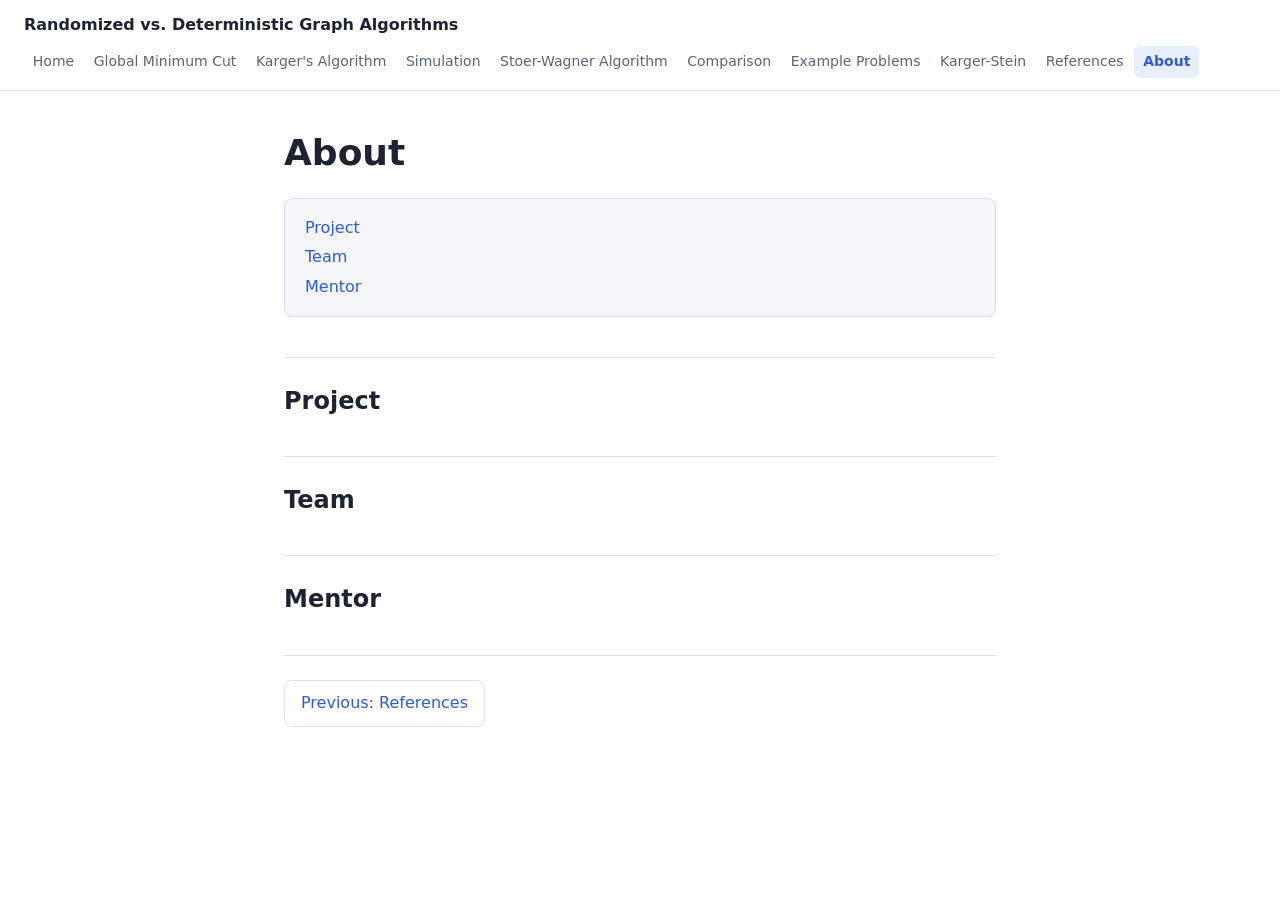
==== Website/about.html @ 0015886c "website structure" ====
<!DOCTYPE html>
<html lang="en">
<head>
  <meta charset="UTF-8">
  <meta name="viewport" content="width=device-width, initial-scale=1.0">
  <title>About | Randomized vs. Deterministic Graph Algorithms</title>
  <link rel="stylesheet" href="styles.css">
</head>
<body>
  <header>
    <a href="index.html">Randomized vs. Deterministic Graph Algorithms</a>
    <nav aria-label="Main">
      <ul>
        <li><a href="index.html">Home</a></li>
        <li><a href="min-cut.html">Global Minimum Cut</a></li>
        <li><a href="karger.html">Karger's Algorithm</a></li>
        <li><a href="simulation.html">Simulation</a></li>
        <li><a href="stoer-wagner.html">Stoer-Wagner Algorithm</a></li>
        <li><a href="comparison.html">Comparison</a></li>
        <li><a href="examples.html">Example Problems</a></li>
        <li><a href="karger-stein.html">Karger-Stein</a></li>
        <li><a href="references.html">References</a></li>
        <li><a href="about.html" aria-current="page">About</a></li>
      </ul>
    </nav>
  </header>
  <main>
    <h1>About</h1>
    <nav aria-label="On this page">
      <ul>
        <li><a href="#project">Project</a></li>
        <li><a href="#team">Team</a></li>
        <li><a href="#mentor">Mentor</a></li>
      </ul>
    </nav>
    <section id="project">
      <h2>Project</h2>
    </section>
    <section id="team">
      <h2>Team</h2>
    </section>
    <section id="mentor">
      <h2>Mentor</h2>
    </section>
  </main>
  <footer>
    <nav aria-label="Pagination">
      <a href="references.html" rel="prev">Previous: References</a>
    </nav>
  </footer>
</body>
</html>
---- Website/styles.css ----
:root {
  --bg: #ffffff;
  --surface: #f5f6f8;
  --text: #1d2330;
  --muted: #5b6475;
  --border: #dde1e8;
  --accent: #2f5bd3;
  --accent-soft: #e8eefc;
}

@media (prefers-color-scheme: dark) {
  :root {
    --bg: #14171d;
    --surface: #1c2029;
    --text: #e6e9ef;
    --muted: #9aa3b2;
    --border: #2c3240;
    --accent: #7c9cf5;
    --accent-soft: #232c45;
  }
}

* {
  box-sizing: border-box;
}

html {
  scroll-behavior: smooth;
}

body {
  margin: 0;
  font-family: system-ui, -apple-system, "Segoe UI", Roboto, sans-serif;
  line-height: 1.6;
  color: var(--text);
  background: var(--bg);
}

a {
  color: var(--accent);
  text-decoration: none;
}

a:hover {
  text-decoration: underline;
}

nav ul {
  list-style: none;
  margin: 0;
  padding: 0;
}

header {
  position: sticky;
  top: 0;
  z-index: 10;
  display: flex;
  flex-wrap: wrap;
  align-items: center;
  justify-content: space-between;
  gap: 0.5rem 1.5rem;
  padding: 0.75rem 1.5rem;
  background: var(--bg);
  border-bottom: 1px solid var(--border);
}

header > a {
  font-weight: 700;
  color: var(--text);
}

header > a:hover {
  text-decoration: none;
}

header nav ul {
  display: flex;
  flex-wrap: wrap;
  gap: 0.125rem;
}

header nav a {
  display: block;
  padding: 0.3rem 0.55rem;
  border-radius: 6px;
  font-size: 0.875rem;
  color: var(--muted);
}

header nav a:hover {
  color: var(--text);
  background: var(--surface);
  text-decoration: none;
}

header nav a[aria-current="page"] {
  color: var(--accent);
  background: var(--accent-soft);
  font-weight: 600;
}

main,
footer {
  max-width: 760px;
  margin: 0 auto;
  padding: 0 1.5rem;
}

main {
  padding-top: 2.5rem;
}

h1 {
  margin: 0 0 1.5rem;
  font-size: 2.25rem;
  line-height: 1.2;
}

h2 {
  margin: 0 0 0.75rem;
  font-size: 1.5rem;
}

h3 {
  margin: 0 0 0.5rem;
  font-size: 1.15rem;
}

main > nav {
  margin-bottom: 2.5rem;
  padding: 1rem 1.25rem;
  background: var(--surface);
  border: 1px solid var(--border);
  border-radius: 8px;
}

main > nav ul {
  display: grid;
  gap: 0.25rem;
}

section {
  scroll-margin-top: 6rem;
}

main > section {
  min-height: 6rem;
  padding: 1.5rem 0;
  border-top: 1px solid var(--border);
}

section section {
  margin-top: 1rem;
  padding-left: 1rem;
  border-left: 3px solid var(--border);
}

footer {
  padding-bottom: 3rem;
}

footer nav {
  display: flex;
  justify-content: space-between;
  gap: 1rem;
  padding-top: 1.5rem;
  border-top: 1px solid var(--border);
}

footer a {
  padding: 0.6rem 1rem;
  border: 1px solid var(--border);
  border-radius: 8px;
}

footer a:hover {
  background: var(--surface);
  text-decoration: none;
}

footer a[rel="next"] {
  margin-left: auto;
  text-align: right;
}

@media (max-width: 720px) {
  header {
    position: static;
    padding: 0.75rem 1rem;
  }

  main,
  footer {
    padding-left: 1rem;
    padding-right: 1rem;
  }

  h1 {
    font-size: 1.75rem;
  }
}
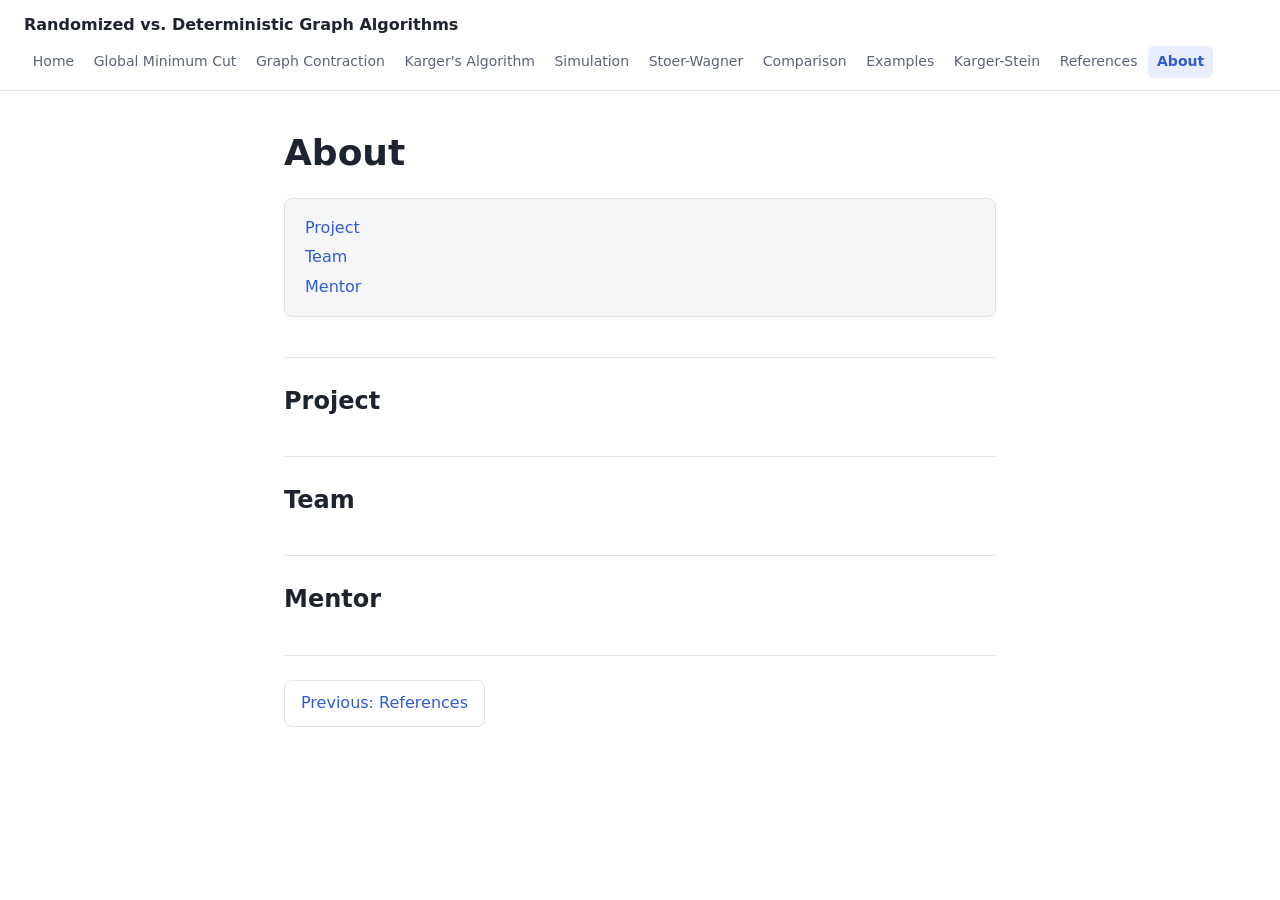
==== commit 9db87cee: "formatting" ====
--- a/Website/about.html
+++ b/Website/about.html
@@ -13,11 +13,12 @@
       <ul>
         <li><a href="index.html">Home</a></li>
         <li><a href="min-cut.html">Global Minimum Cut</a></li>
+        <li><a href="contraction.html">Graph Contraction</a></li>
         <li><a href="karger.html">Karger's Algorithm</a></li>
         <li><a href="simulation.html">Simulation</a></li>
-        <li><a href="stoer-wagner.html">Stoer-Wagner Algorithm</a></li>
+        <li><a href="stoer-wagner.html">Stoer-Wagner</a></li>
         <li><a href="comparison.html">Comparison</a></li>
-        <li><a href="examples.html">Example Problems</a></li>
+        <li><a href="examples.html">Examples</a></li>
         <li><a href="karger-stein.html">Karger-Stein</a></li>
         <li><a href="references.html">References</a></li>
         <li><a href="about.html" aria-current="page">About</a></li>
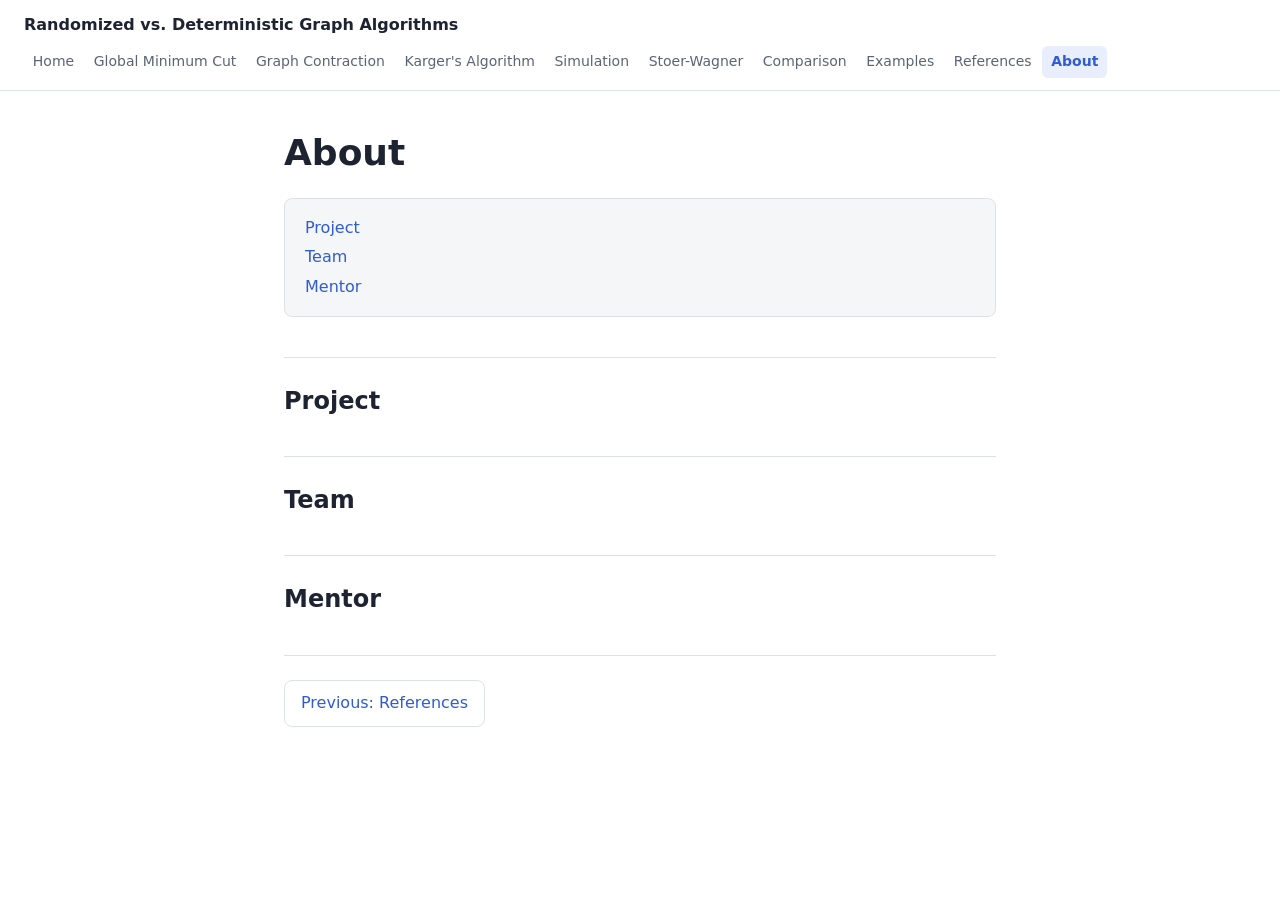
==== commit 579ec93f: "Removed Karger-Stein page, revised some wordings" ====
--- a/Website/about.html
+++ b/Website/about.html
@@ -19,7 +19,6 @@
         <li><a href="stoer-wagner.html">Stoer-Wagner</a></li>
         <li><a href="comparison.html">Comparison</a></li>
         <li><a href="examples.html">Examples</a></li>
-        <li><a href="karger-stein.html">Karger-Stein</a></li>
         <li><a href="references.html">References</a></li>
         <li><a href="about.html" aria-current="page">About</a></li>
       </ul>
--- a/Website/styles.css
+++ b/Website/styles.css
@@ -200,3 +200,255 @@
     font-size: 1.75rem;
   }
 }
+
+:root {
+  --ga-cut: #b45309;
+  --ga-ok: #15803d;
+  --ga-fail: #c62828;
+}
+
+@media (prefers-color-scheme: dark) {
+  :root {
+    --ga-cut: #f59e0b;
+    --ga-ok: #4ade80;
+    --ga-fail: #f87171;
+  }
+}
+
+.graph-animation {
+  margin: 1.25rem 0;
+}
+
+.ga-variants {
+  display: flex;
+  flex-wrap: wrap;
+  gap: 0.5rem 1.5rem;
+  margin: 0 0 1rem;
+  padding: 0.6rem 0.9rem;
+  border: 1px solid var(--border);
+  border-radius: 8px;
+}
+
+.ga-variants legend {
+  padding: 0 0.35rem;
+  font-size: 0.875rem;
+  color: var(--muted);
+}
+
+.ga-variants label {
+  cursor: pointer;
+}
+
+.ga-input {
+  display: block;
+  width: 100%;
+  margin-bottom: 0.75rem;
+  padding: 0.6rem 0.9rem;
+  font: inherit;
+  font-family: ui-monospace, SFMono-Regular, Menlo, Consolas, monospace;
+  color: var(--text);
+  background: var(--bg);
+  border: 1px solid var(--border);
+  border-radius: 8px;
+  resize: vertical;
+}
+
+.ga-error {
+  color: var(--ga-fail);
+}
+
+.ga-error:empty {
+  display: none;
+}
+
+.ga-controls {
+  display: flex;
+  flex-wrap: wrap;
+  align-items: center;
+  gap: 0.5rem;
+}
+
+.ga-controls button,
+.ga-controls select {
+  padding: 0.45rem 0.9rem;
+  font: inherit;
+  color: var(--text);
+  background: var(--bg);
+  border: 1px solid var(--border);
+  border-radius: 8px;
+  cursor: pointer;
+}
+
+.ga-controls button:hover:not(:disabled) {
+  background: var(--surface);
+}
+
+.ga-controls button:disabled {
+  opacity: 0.45;
+  cursor: default;
+}
+
+.ga-controls .ga-play,
+.ga-controls .ga-play:hover:not(:disabled) {
+  min-width: 5.5rem;
+  font-weight: 600;
+  color: var(--bg);
+  background: var(--accent);
+  border-color: var(--accent);
+}
+
+.ga-controls label {
+  margin-left: auto;
+  font-size: 0.875rem;
+  color: var(--muted);
+}
+
+.ga-scrub {
+  display: block;
+  width: 100%;
+  margin: 1rem 0 0;
+  accent-color: var(--accent);
+}
+
+.ga-panel {
+  margin-top: 1rem;
+  overflow: hidden;
+  background: var(--surface);
+  border: 1px solid var(--border);
+  border-radius: 8px;
+}
+
+.ga-title {
+  padding: 0.6rem 0.9rem;
+  font-weight: 600;
+  background: var(--bg);
+  border-bottom: 1px solid var(--border);
+}
+
+.ga-svg {
+  display: block;
+  width: 100%;
+  height: auto;
+}
+
+.ga-caption {
+  display: grid;
+  padding: 0.75rem 0.9rem;
+  background: var(--bg);
+  border-top: 1px solid var(--border);
+}
+
+.ga-caption > * {
+  grid-area: 1 / 1;
+  margin: 0;
+}
+
+.ga-caption span {
+  visibility: hidden;
+}
+
+.ga-edge {
+  fill: none;
+  stroke: var(--muted);
+  stroke-width: 2.5;
+  stroke-linecap: round;
+  transition: stroke 0.25s, stroke-width 0.25s;
+}
+
+.ga-edge.is-parallel {
+  stroke: var(--accent);
+}
+
+.ga-edge.is-cut {
+  stroke: var(--ga-cut);
+  stroke-width: 4;
+}
+
+.ga-edge.is-chosen {
+  stroke: var(--accent);
+  stroke-width: 6;
+}
+
+.ga-edge.is-loop {
+  stroke: var(--accent);
+  stroke-width: 4;
+  stroke-dasharray: 5 6;
+}
+
+.ga-edge.is-cut.is-chosen {
+  stroke: var(--ga-fail);
+}
+
+.ga-node rect {
+  fill: var(--bg);
+  stroke: var(--text);
+  stroke-width: 2;
+  transition: stroke 0.25s, fill 0.25s;
+}
+
+.ga-node text {
+  fill: var(--text);
+  font-size: 15px;
+  font-weight: 600;
+  text-anchor: middle;
+}
+
+.ga-node.is-lit rect {
+  fill: var(--accent-soft);
+  stroke: var(--accent);
+  stroke-width: 3;
+}
+
+.ga-overlay {
+  opacity: 0;
+  transition: opacity 0.3s;
+}
+
+.ga-overlay.is-shown {
+  opacity: 1;
+}
+
+.ga-overlay.is-ok {
+  color: var(--ga-ok);
+}
+
+.ga-overlay.is-fail {
+  color: var(--ga-fail);
+}
+
+.ga-overlay line {
+  stroke: currentColor;
+  stroke-width: 2;
+  stroke-dasharray: 7 6;
+}
+
+.ga-overlay text {
+  fill: currentColor;
+  font-size: 13px;
+  font-weight: 600;
+  text-anchor: middle;
+}
+
+.ga-legend {
+  display: flex;
+  flex-wrap: wrap;
+  gap: 0.4rem 1.25rem;
+  margin: 0.75rem 0 0;
+  padding: 0;
+  list-style: none;
+  font-size: 0.875rem;
+  color: var(--muted);
+}
+
+.ga-legend svg {
+  margin-right: 0.35rem;
+  vertical-align: middle;
+}
+
+@media (prefers-reduced-motion: reduce) {
+  .ga-edge,
+  .ga-node rect,
+  .ga-overlay {
+    transition: none;
+  }
+}
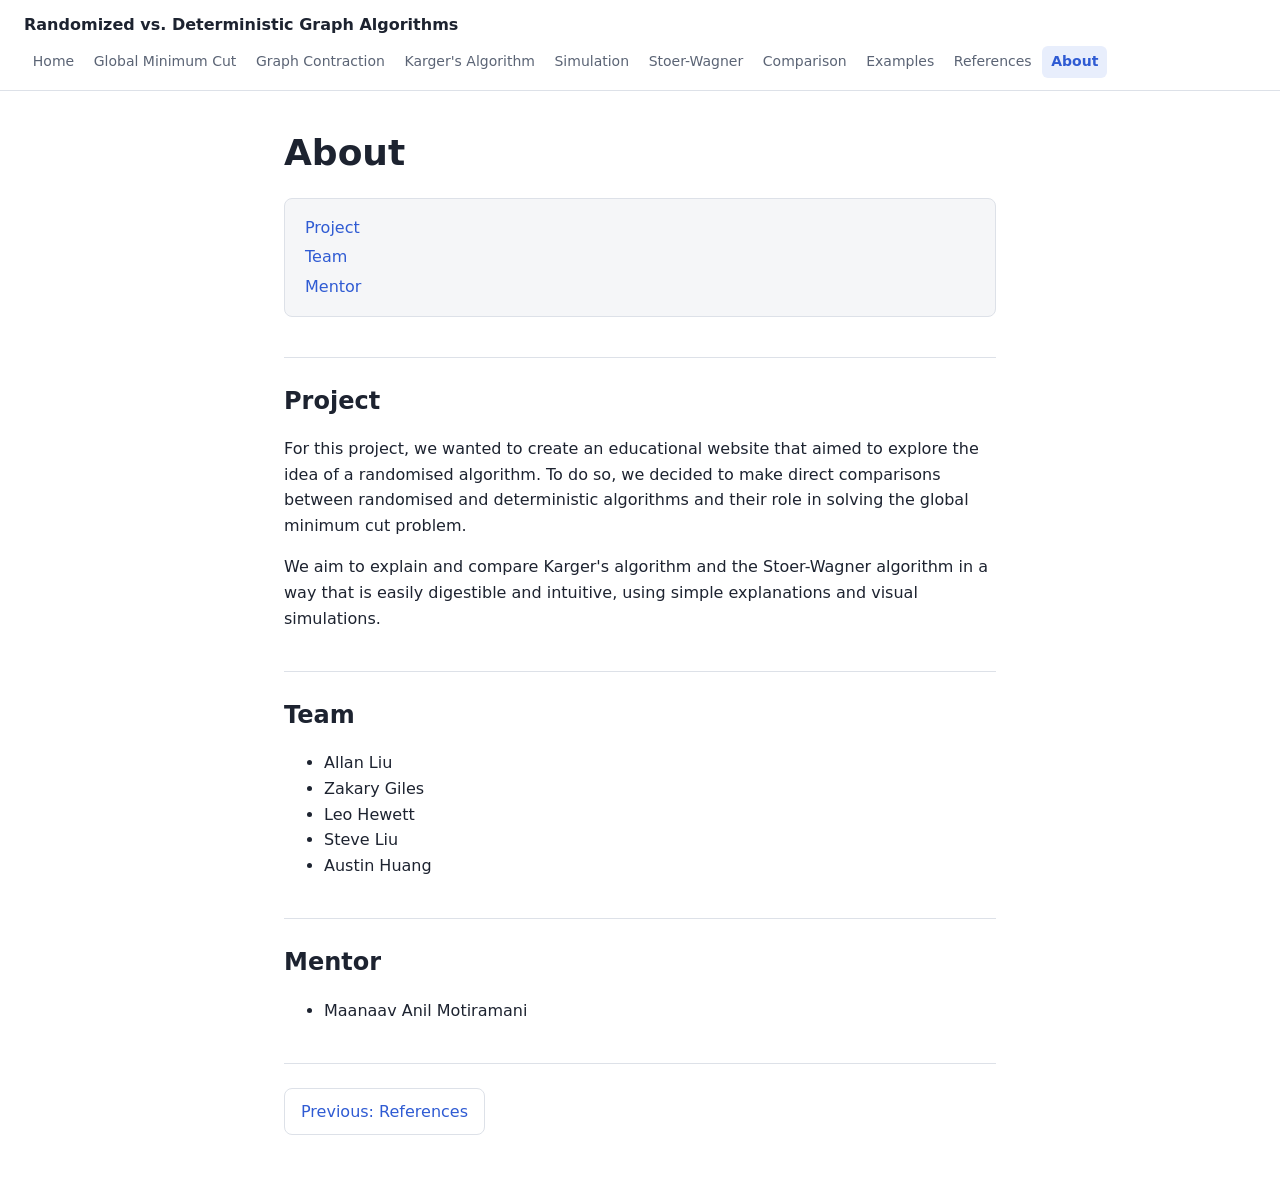
==== commit d76a8725: "Completed About page" ====
--- a/Website/about.html
+++ b/Website/about.html
@@ -35,12 +35,22 @@
     </nav>
     <section id="project">
       <h2>Project</h2>
+      <p>For this project, we wanted to create an educational website that aimed to explore the idea of a randomised algorithm. To do so, we decided to make direct comparisons between randomised and deterministic algorithms and their role in solving the global minimum cut problem. </p>
+      <p>We aim to explain and compare Karger's algorithm and the Stoer-Wagner algorithm in a way that is easily digestible and intuitive, using simple explanations and visual simulations.</p>
     </section>
     <section id="team">
       <h2>Team</h2>
+      <ul>
+        <li>Allan Liu</li>
+        <li>Zakary Giles</li>
+        <li>Leo Hewett</li>
+        <li>Steve Liu</li>
+        <li>Austin Huang</li>
+      </ul>
     </section>
     <section id="mentor">
       <h2>Mentor</h2>
+        <ul><li>Maanaav Anil Motiramani</li></ul>
     </section>
   </main>
   <footer>
